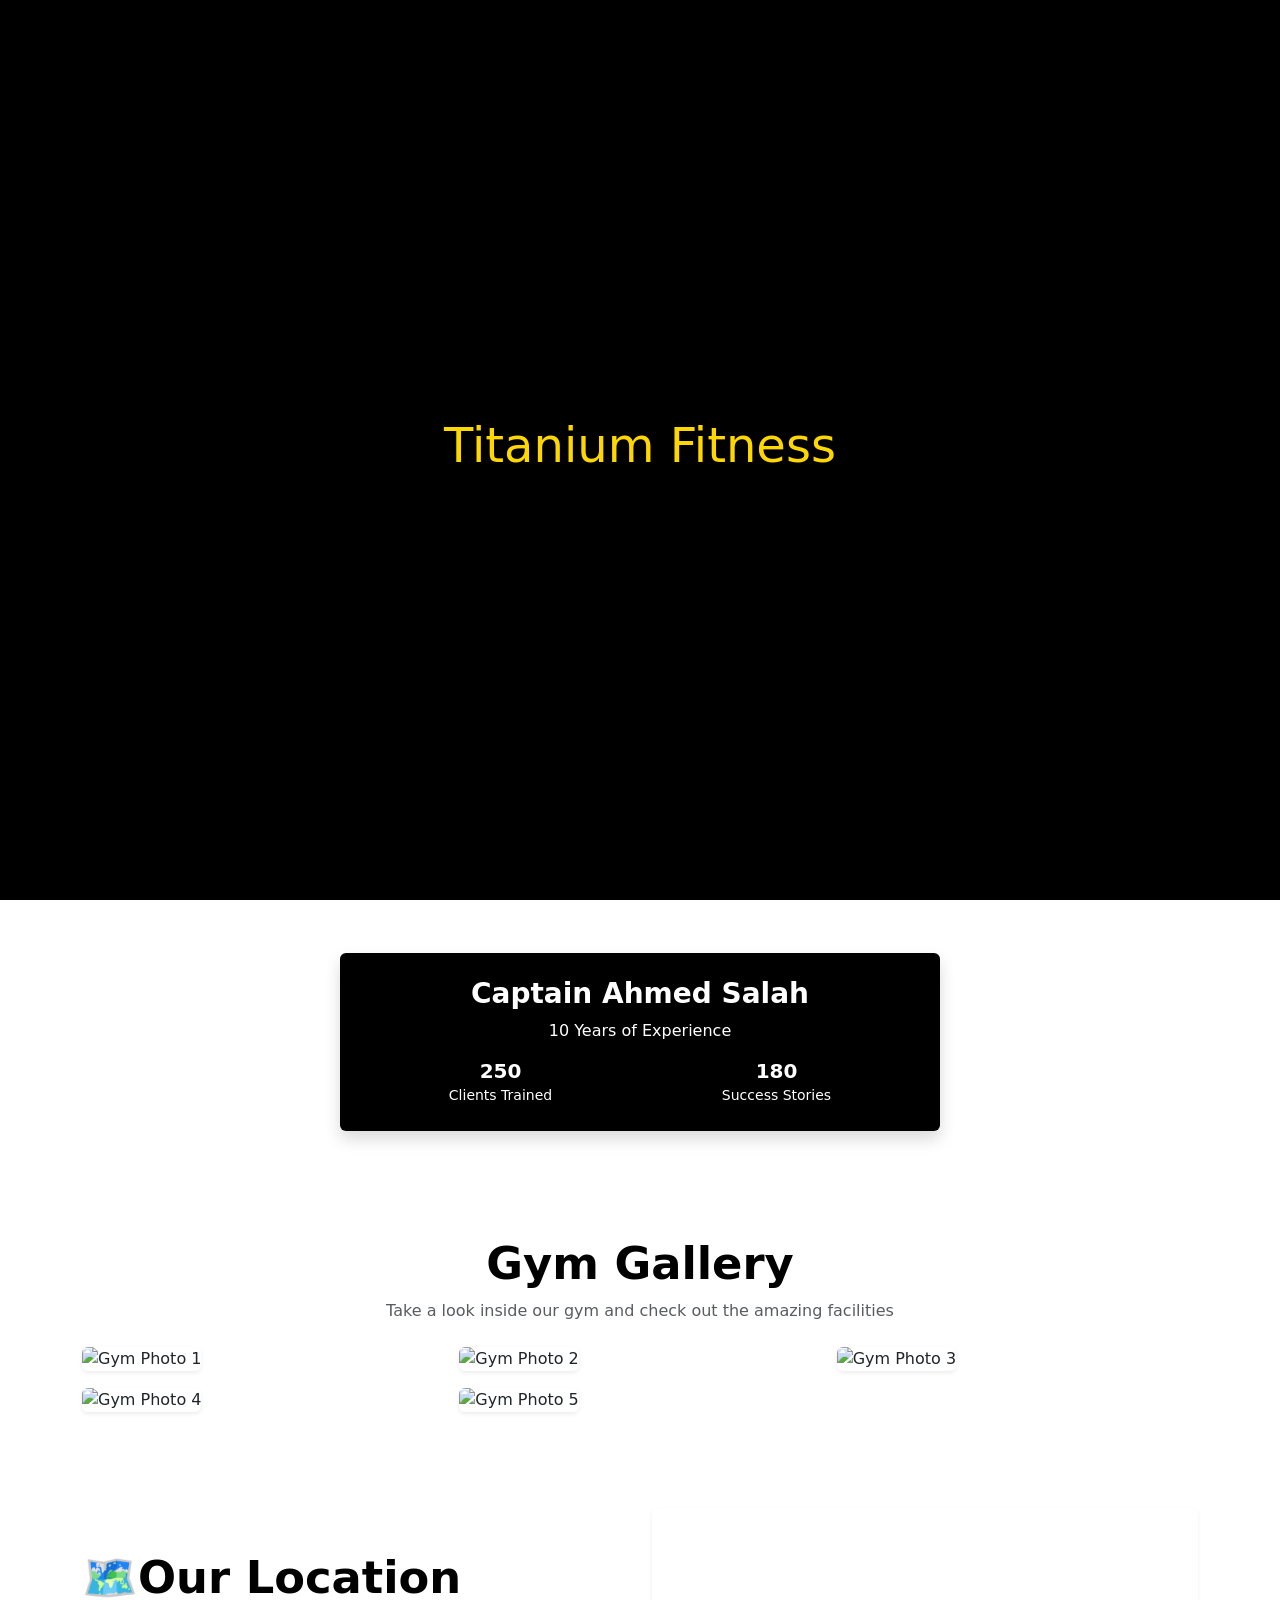
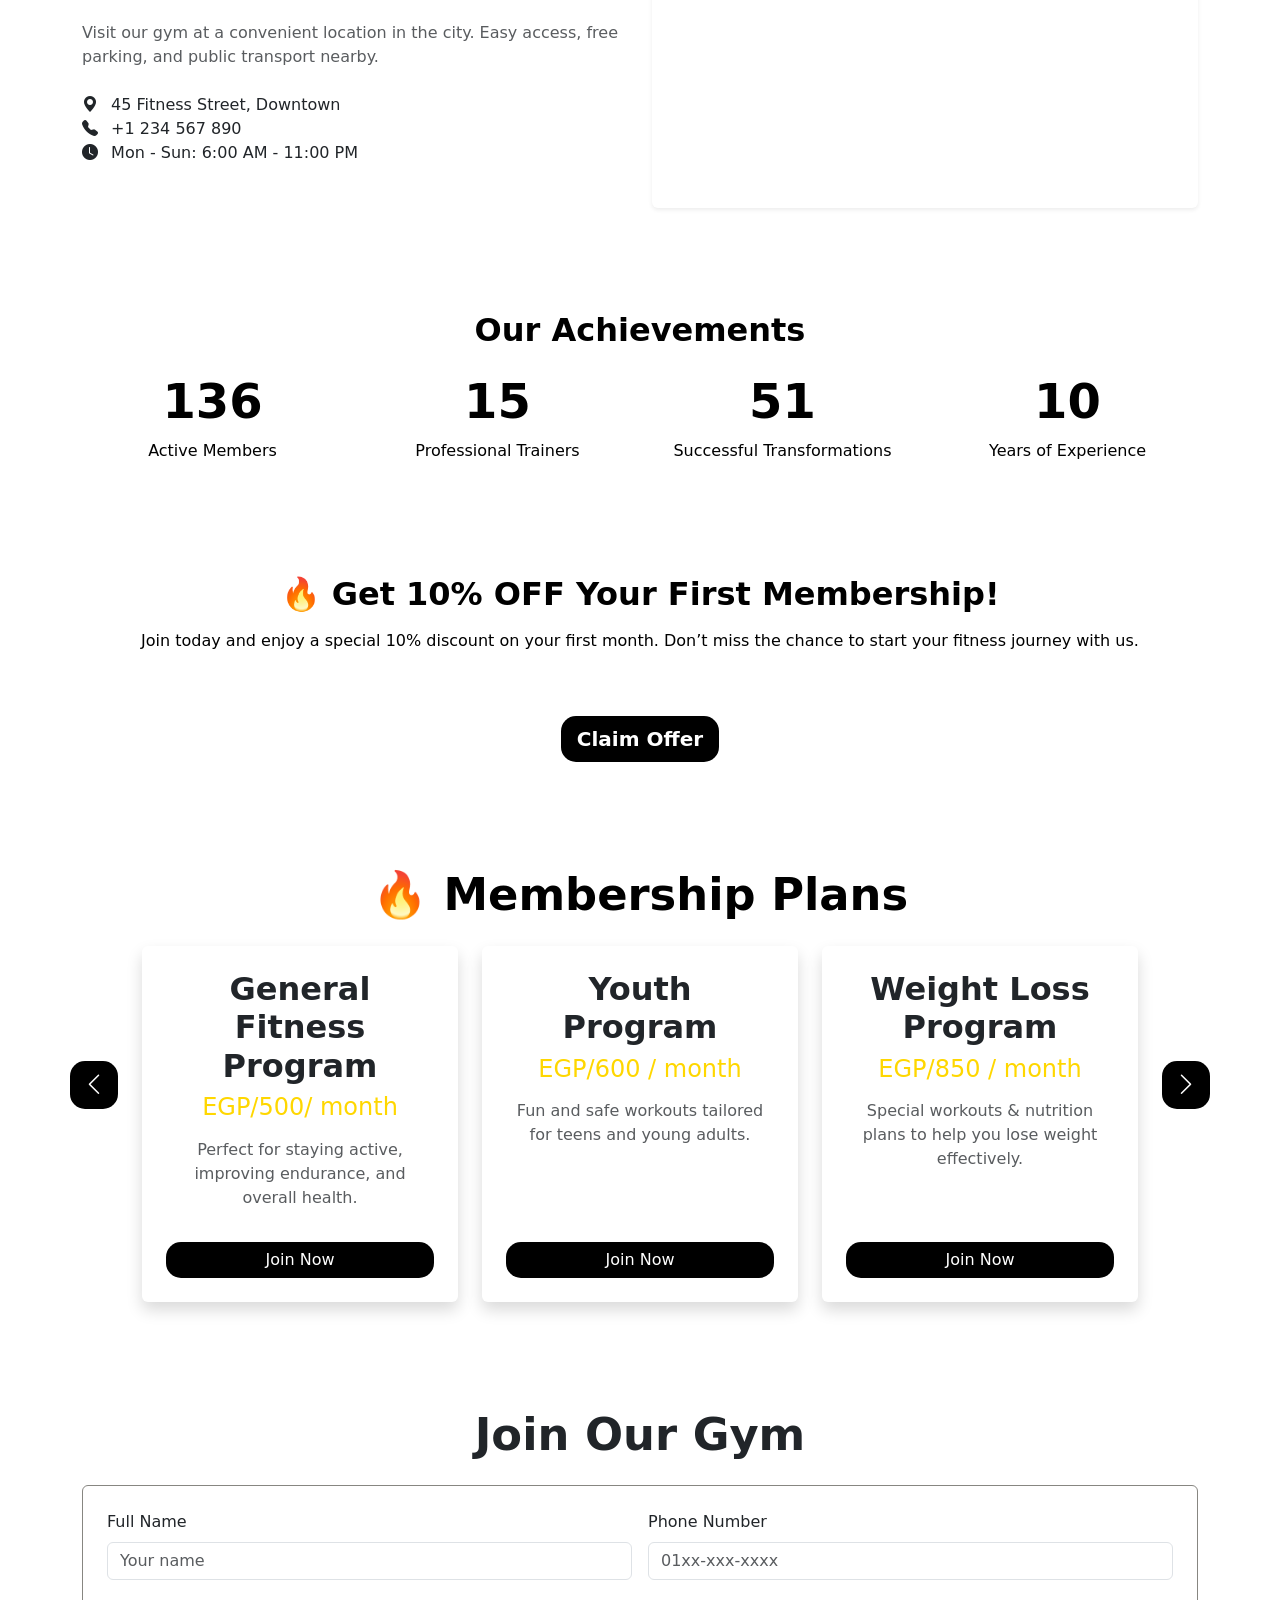
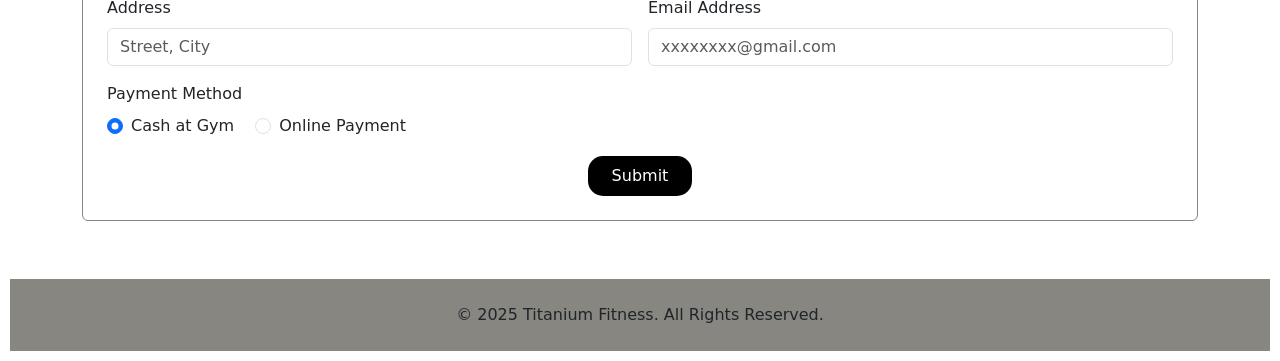
==== index.html @ 5787e99a "Last Verson Last Verson" ====
<!DOCTYPE html>
<html lang="en">
<head>
    <meta charset="UTF-8">
    <meta name="viewport" content="width=device-width, initial-scale=1.0">
    <title>Titanium Fitness</title>
  <link href="https://cdn.jsdelivr.net/npm/bootstrap@5.3.2/dist/css/bootstrap.min.css" rel="stylesheet">
  <link href="https://cdn.jsdelivr.net/npm/bootstrap-icons@1.11.3/font/bootstrap-icons.css" rel="stylesheet">
  <link rel="stylesheet" href="style.css">
</head>
<body>

  <!-- Load -->
  <div id="loadingScreen">
  <h1 class="loading-logo loadTextColor textSize">Titanium Fitness</h1>
  </div>
</div>

<!-- Header -->
  <nav class="navbar navbar-expand-lg shadow-sm sticky-top shadow">
  <div class="container">
    <a class="navbar-brand navName" href="#">Titanium Fitness</a>
    <button class="navbar-toggler" type="button" data-bs-toggle="collapse" data-bs-target="#navMenu">
      <span class="navbar-toggler-icon"></span>
    </button>
    <div class="collapse navbar-collapse" id="navMenu">
      <ul class="navbar-nav ms-auto">
        <li class="nav-item navName"><a class="nav-link navName" href="#features">Features</a></li>
        <li class="nav-item navName"><a class="nav-link navName" href="#trainers">Trainers</a></li>
        <li class="nav-item navName"><a class="nav-link navName" href="#gallery">Gallery</a></li>
        <li class="nav-item navName"><a class="nav-link navName" href="#location">Location</a></li>
        <li class="nav-item navName"><a class="nav-link navName" href="#achievements">Achievements</a><li>
        <li class="nav-item navName"><a class="nav-link navName" href="#plans">Plans</a></li>
        <li class="nav-item "><a class="nav-link navName" href="#checkout">Join Now</a></li>
      </ul>
    </div>
  </div>
</nav>
<!-- HERO -->
<section class="hero">
  <h1>Train Hard. Stay Strong.</h1>
  <p class="lead">Join our gym and achieve your fitness goals with professional trainers</p>
  <a href="#plans" class="btn btn-accent btn-lg mt-3 buutonHero">View Plans</a>
</section>
<!-- FEATURES -->
<section id="features" class="py-5">
  <div class="container">
    <h2 class="text-center mb-5 featuresText" style="color:var(--accent);">Why Us</h2>
    <div class="row g-4 text-center">
      <div class="col-md-4 feature">
        <i class="bi bi-people"></i>
        <h5 class="mt-3">Expert Trainers</h5>
        <p>Our professional trainers & Professional physical therapists will guide you at every step.</p>
      </div>
      <div class="col-md-4 feature">
        <i class="bi bi-heart-pulse"></i>
        <h5 class="mt-3">Modern Equipment</h5>
        <p>Train with top-quality equipment in a clean environment.</p>
      </div>
      <div class="col-md-4 feature">
        <i class="bi bi-clock"></i>
        <h5 class="mt-3">Open 24/7</h5>
        <p>Workout anytime — we're open all day, every day.</p>
      </div>
    </div>
  </div>
</section>
 <!-- Trainers Section -->
<section id="trainers" class="py-5 text-white">
  <div class="container text-center">
    <h2 class="mb-5 fw-bold featuresText">Meet Our Trainers</h2>
    <div id="trainerContainer" class="p-4 rounded shadow mx-auto" style="max-width: 600px;">
      <h3 id="trainerName" class="fw-bold"></h3>
      <p id="trainerExperience" class="mb-2"></p>
      <div class="d-flex justify-content-around mt-3">
        <div>
          <h5 class="fw-bold mb-0" id="trainerClients"></h5>
          <small>Clients Trained</small>
        </div>
        <div>
          <h5 class="fw-bold mb-0" id="trainerSuccess"></h5>
          <small>Success Stories</small>
        </div>
      </div>
    </div>
  </div>
</section>

<!-- GALLERY SECTION -->
<section id="gallery" class="py-5">
  <div class="container">
    <div class="text-center mb-4">
      <h2 class="h3 fw-bold featuresText">Gym Gallery</h2>
      <p class="text-muted">Take a look inside our gym and check out the amazing facilities</p>
    </div>
    <div class="row g-3">
      <div id="transition" class="col-md-4 col-sm-6">
        <img src="https://images.unsplash.com/photo-1558611848-73f7eb4001a1?auto=format&fit=crop&w=800&q=60" class="img-fluid rounded shadow-sm" alt="Gym Photo 1">
      </div>
      <div id="transition" class="col-md-4 col-sm-6">
        <img src="https://images.unsplash.com/photo-1517836357463-d25dfeac3438?auto=format&fit=crop&w=800&q=60" class="img-fluid rounded shadow-sm" alt="Gym Photo 2">
      </div>
      <div id="transition" class="col-md-4 col-sm-6">
        <img src="https://images.unsplash.com/photo-1593079831268-3381b0db4a77?auto=format&fit=crop&w=800&q=60" class="img-fluid rounded shadow-sm" alt="Gym Photo 3">
      </div>
      <div id="transition" class="col-md-4 col-sm-6">
        <img src="https://images.unsplash.com/photo-1579758629938-03607ccdbaba?auto=format&fit=crop&w=800&q=60" class="img-fluid rounded shadow-sm" alt="Gym Photo 4">
      </div>
      <div id="transition" class="col-md-4 col-sm-6">
        <img src="https://images.unsplash.com/photo-1605296867304-46d5465a13f1?auto=format&fit=crop&w=800&q=60" class="img-fluid rounded shadow-sm" alt="Gym Photo 5">
    </div>
  </div>
</section>

<!-- LOCATION SECTION -->
<section id="location" class="py-5 bg-white">
  <div class="container">
    <div class="row align-items-center g-4">
      <div class="col-lg-6">
        <h2 class="h3 featuresText fw-bold mb-3">🗺️Our Location</h2>
        <p class="text-muted mb-4">
          Visit our gym at a convenient location in the city. Easy access, free parking, and public transport nearby.
        </p>
        <ul class="list-unstyled">
          <li><i class="bi bi-geo-alt-fill me-2"></i> 45 Fitness Street, Downtown</li>
          <li><i class="bi bi-telephone-fill me-2"></i> +1 234 567 890</li>
          <li><i class="bi bi-clock-fill me-2"></i> Mon - Sun: 6:00 AM - 11:00 PM</li>
        </ul>
      </div>
      <div class="col-lg-6">
        <iframe
          class="w-100 rounded shadow-sm"
          style="min-height: 300px; border: 0; border: 1xp solid #000;"
          src="https://www.google.com/maps/embed?pb=!1m18!1m12!1m3!1d3454.2692242577745!2d31.23571101511418!3d30.044419881881564!2m3!1f0!2f0!3f0!3m2!1i1024!2i768!4f13.1!3m3!1m2!1s0x145840c1f0df9e0b%3A0xfdf8e4e7f7c8336b!2z2KfZhNiq2KfZgNmK2YYg2KzYp9ix2YrZhg!5e0!3m2!1sen!2seg!4v1696430000000!5m2!1sen!2seg"
          allowfullscreen=""
          loading="lazy">
        </iframe>
      </div>
    </div>
  </div>
</section>

<!-- ACHIEVEMENTS SECTION -->

 <section id="achievements" class="py-5 text-black">
  <div class="container text-center">
    <h2 class="fw-bold mb-4">Our Achievements</h2>
    <div class="row g-4">
      <div class="col-md-3 col-6">
        <div>
          <h3 class="fw-bold display-5 counter" data-target="400">0</h3>
          <p>Active Members</p>
        </div>
      </div>
      <div class="col-md-3 col-6">
        <div>
          <h3 class="fw-bold display-5 counter" data-target="15">0</h3>
          <p>Professional Trainers</p>
        </div>
      </div>
      <div class="col-md-3 col-6">
        <div>
          <h3 class="fw-bold display-5 counter" data-target="120">0</h3>
          <p>Successful Transformations</p>
        </div>
      </div>
      <div class="col-md-3 col-6">
        <div>
          <h3 class="fw-bold display-5 counter" data-target="10">0</h3>
          <p>Years of Experience</p>
        </div>
      </div>
    </div>
  </div>
</section>

<!-- DISCOUNT SECTION -->
<section id="discount" class="py-5 text-black text-center">
  <div class="container">
    <h2 class="fw-bold mb-3">🔥 Get 10% OFF Your First Membership!</h2>
    <p class="mb-4">
      Join today and enjoy a special 10% discount on your first month. Don’t miss the chance to start your fitness journey with us.
    </p>
    <div>
      <a href="#plans"><img id="transition" class="imgOfferSize" src="https://a.lovart.ai/artifacts/agent/nIvYfGJY7ig7OQSz.jpg" alt=""></a>
    </div>
    <a href="#plans" class="btn btn-light btn-lg fw-bold buutonHero buttonMargin ">
      Claim Offer
    </a>
  </div>
</section>


<!-- PLANS SECTION -->
<section id="plans" class="py-5">
  <div class="container text-center position-relative">
    <h2 class="h3 fw-bold mb-4 featuresText"> 🔥 Membership Plans</h2>

    <!-- Left Arrow -->
    <button id="prevPlan" class="btn btn-outline-primary position-absolute top-50 start-0 translate-middle-y me-3">
      <i class="bi bi-chevron-left fs-4"></i>
    </button>

    <!-- Plans Container -->
    <div id="planContainer" class="row g-4 justify-content-center mx-5">
      <!-- JS will inject the 3 plans here -->
    </div>

    <!-- Right Arrow -->
    <button id="nextPlan" class="btn btn-outline-primary position-absolute top-50 end-0 translate-middle-y ms-3">
      <i class="bi bi-chevron-right fs-4"></i>
    </button>
  </div>
</section>

<!-- CHECKOUT -->
<section id="checkout" class="py-5 ">
  <div class="container">
    <h2 class="text-center mb-4 featuresText" style="color:var(--accent);">Join Our Gym</h2>
    <form class="p-4 rounded border-form">
      <div class="row g-3">
        <div class="col-md-6">
          <label class="form-label">Full Name</label>
          <input type="text" class="form-control" placeholder="Your name" required>
        </div>
        <div class="col-md-6">
          <label class="form-label">Phone Number</label>
          <input type="tel" class="form-control" placeholder="01xx-xxx-xxxx" required>
        </div>
        <div class="col-md-6">
          <label class="form-label">Address</label>
          <input type="text" class="form-control" placeholder="Street, City" required>
        </div>
        <div class="col-md-6">
          <label class="form-label"> Email Address</label>
          <input type="email" class="form-control" placeholder="xxxxxxxx@gmail.com" required>
        </div>
        <div class="col-12">
          <label class="form-label d-block">Payment Method</label>
          <div class="form-check form-check-inline">
            <input class="form-check-input" type="radio" name="paymentMethod" id="cash" value="cash" checked>
            <label class="form-check-label" for="cash">Cash at Gym</label>
          </div>
          <div class="form-check form-check-inline">
            <input class="form-check-input" type="radio" name="paymentMethod" id="online" value="online">
            <label class="form-check-label" for="online">Online Payment</label>
          </div>
        </div>
        <div class="col-12 text-center">
          <button type="submit" class="btn btn-accent px-4 py-2 buutonHero">Submit</button>
        </div>
      </div>
    </form>
  </div>
</section>

<!-- Back To Top Button  -->

<button id="backToTopBtn" class="btn rounded-circle">
 <i class="bi bi-arrow-up"></i>
</button>

<!-- FOOTER -->
 
<footer class="py-4 text-center footer">
<div class="container">
<p class="mb-0">© 2025 Titanium Fitness. All Rights Reserved.</p>
</div>
</footer>
<script src="https://cdn.jsdelivr.net/npm/bootstrap@5.3.2/dist/js/bootstrap.bundle.min.js"></script>
<script src="script.js"></script>
<script src="plans.js"></script>
<script>
  document.addEventListener('DOMContentLoaded', () => {
    setTimeout(() => {
      const loadingScreen = document.getElementById('loadingScreen');
      loadingScreen.classList.add('hide');
      setTimeout(() => loadingScreen.remove(), 600);
    }, 3000);
  });
</script>
</body>
</html>
---- style.css ----
* {
  padding: 0;
  margin: 0;
  box-sizing: border-box;
}
  #loadingScreen {
    position: fixed;
    top: 0;
    left: 0;
    width: 100%;
    height: 100%;
    background: #000000;
    display: flex;
    justify-content: center;
    align-items: center;
    z-index: 999999;
    transition: opacity 0.5s ease;
  }
  #loadingScreen.hide {
    opacity: 0;
    pointer-events: none;
  }
  .loadTextColor {
    color: #FFD700;
  }
  .loading-logo {       
    height: auto;
    animation: pulse 1.5s infinite;
  }
  .textSize {
    font-size: 3rem;
  }
  @keyframes pulse {
    0% { transform: scale(1); opacity: 1; }
    50% { transform: scale(1.1); opacity: 0.8; }
    100% { transform: scale(1); opacity: 1; }
  }
nav {
    /* margin: 10px;
    margin-top: 0; */
    background-color: #878681;
    box-shadow: 2px 4px 20px 0.9 #000000;
    backdrop-filter:blur (80px);
}
.navName:hover {
    color: #ffffff;
}
.shadow {
    box-shadow: 0 2px 20px rgba(0, 0, 0, 0.9);
}
.hero {
 background: linear-gradient(90deg, #000000,#d4af37),
 url('https://images.unsplash.com/photo-1579758629938-03607ccdbaba?auto=format&fit=crop&w=1400&q=80') center/cover no-repeat;
 color: white;
 text-align: center;
 padding: 100px 20px;
}
.hero h1 {
font-size: 2.8rem;
font-weight: bold;
}
#trainerContainer {
  transition: opacity 0.5s ease;
  background-color: #000000; 
}
#trainerContainer.fade-out {
  opacity: 0;
}
#trainerContainer.fade-in {
  opacity: 1;
}
button,
.btn {
  background-color: #000000;
  border-radius: 15px;
  color: #ffffff;
  border: none;
  transition: all 0.3s ease;
}

button:hover,
.btn:hover {
  background-color: #FFD700;
  color: #000000;
  border-radius: 15px;
}
.imgOfferSize {
  width: 400px;
  height: auto;
}
.buttonMargin {
  margin-top: 15px;
}
div img {
  cursor: pointer;
}
:hover {
    transition: 0.5s;
}
#transition:hover {
    transform: translateY(-10px);
}
.pricePlan {
  color: #FFD700;
}
.plan-item {
  display: none;
  transition: all 0.4s ease;
}
.plan-item.active {
  display: block;
}

.featuresText {
color: #000000;
font-size: 2.8rem;
font-weight: bold; 
margin-top: 10px;
}
.border-form {
  border: 1px solid #878681;
}
 #backToTopBtn {
  position: fixed;
  bottom: 25px;
  right: 25px;
  width: 45px;
  height: 45px;
  display: none;
  align-items: center;
  justify-content: center;
  font-size: 20px;
  z-index: 999;
  box-shadow: 0 4px 8px rgba(0,0,0,0.2);
  transition: all 0.3s ease;
  }
.footer {
    background-color: #878681;
    margin: 10px;
}
/* plans */
 .highlight {
  background-color: #f8f9fa;
  padding: 20px;
  border-radius: 10px;
  }
#testimonialContainer {
  min-height: 200px;
  transition: opacity 0.5s ease;
}
#testimonialContainer.fade-out {
  opacity: 0;
}
#testimonialContainer.fade-in {
  opacity: 1;
}
#starRating span {
  cursor: pointer;
}
.borderGold {
  border: 1px solid #FFD700;
}
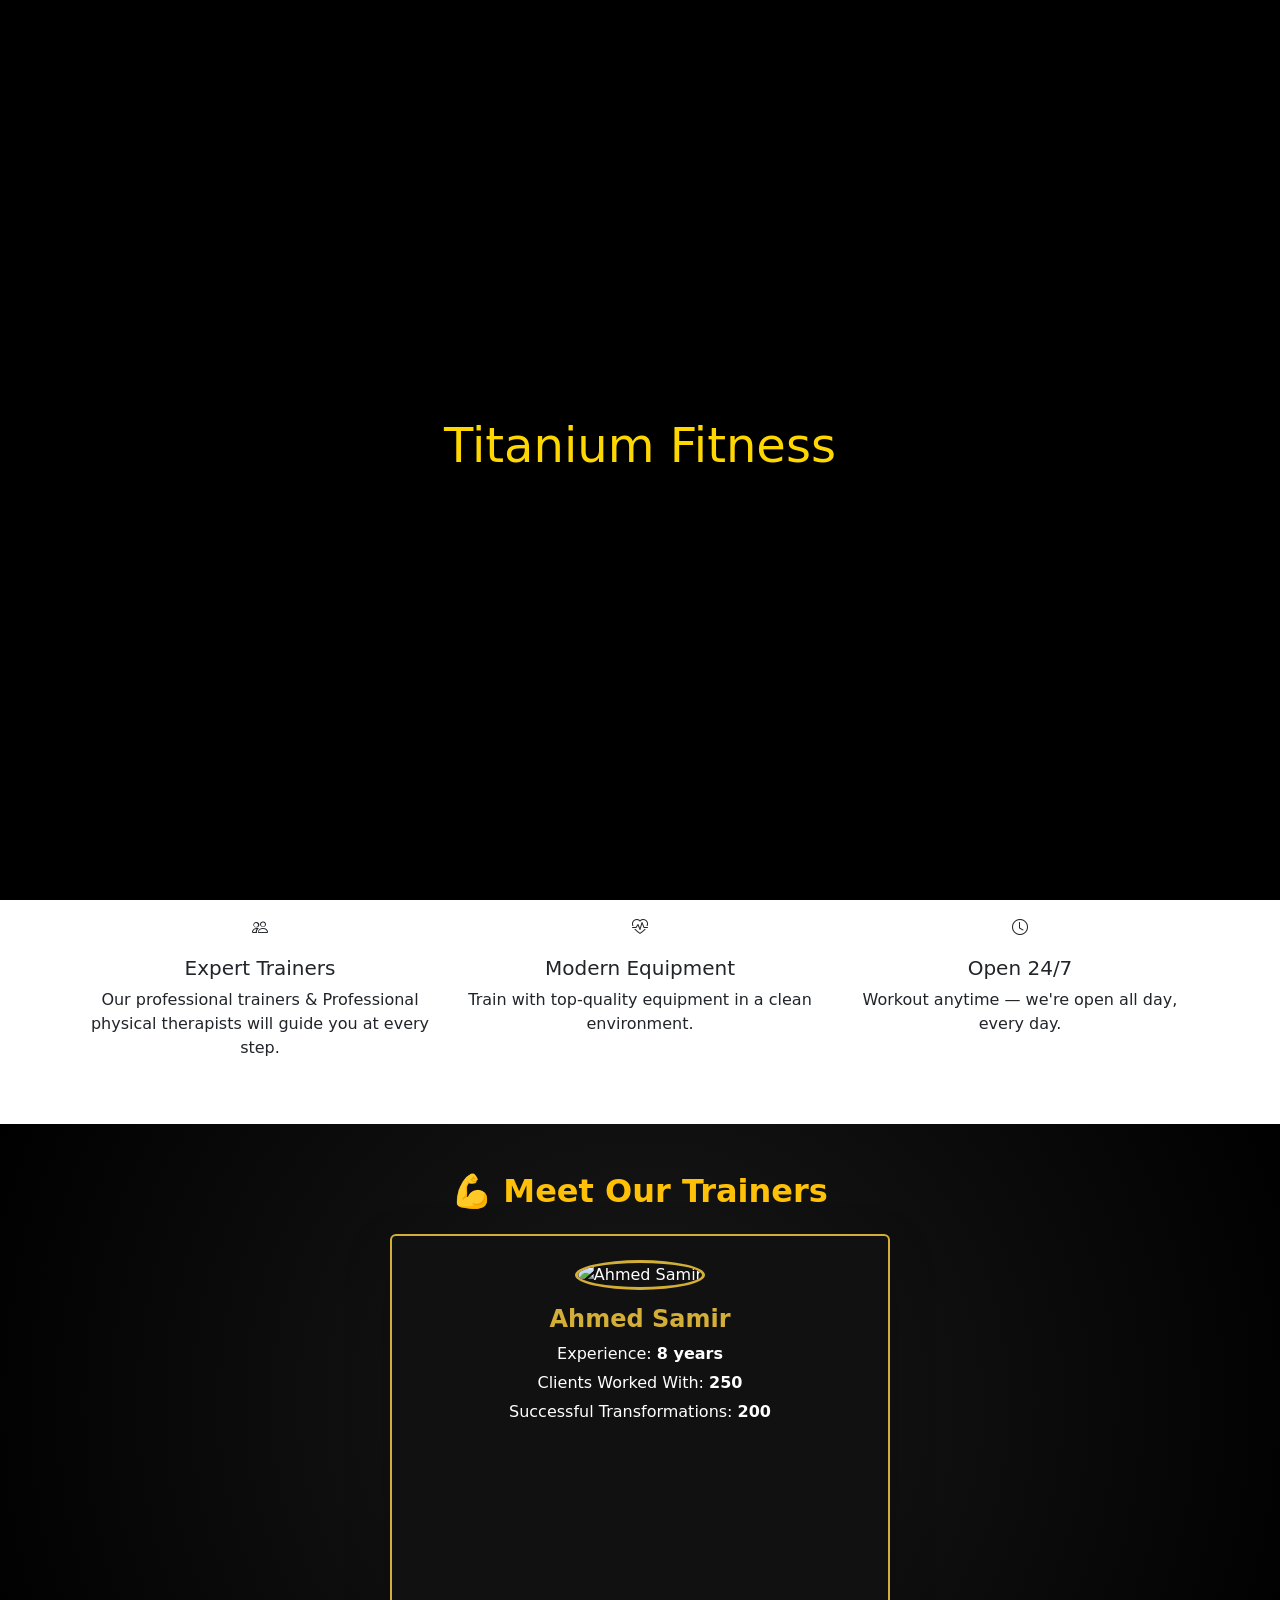
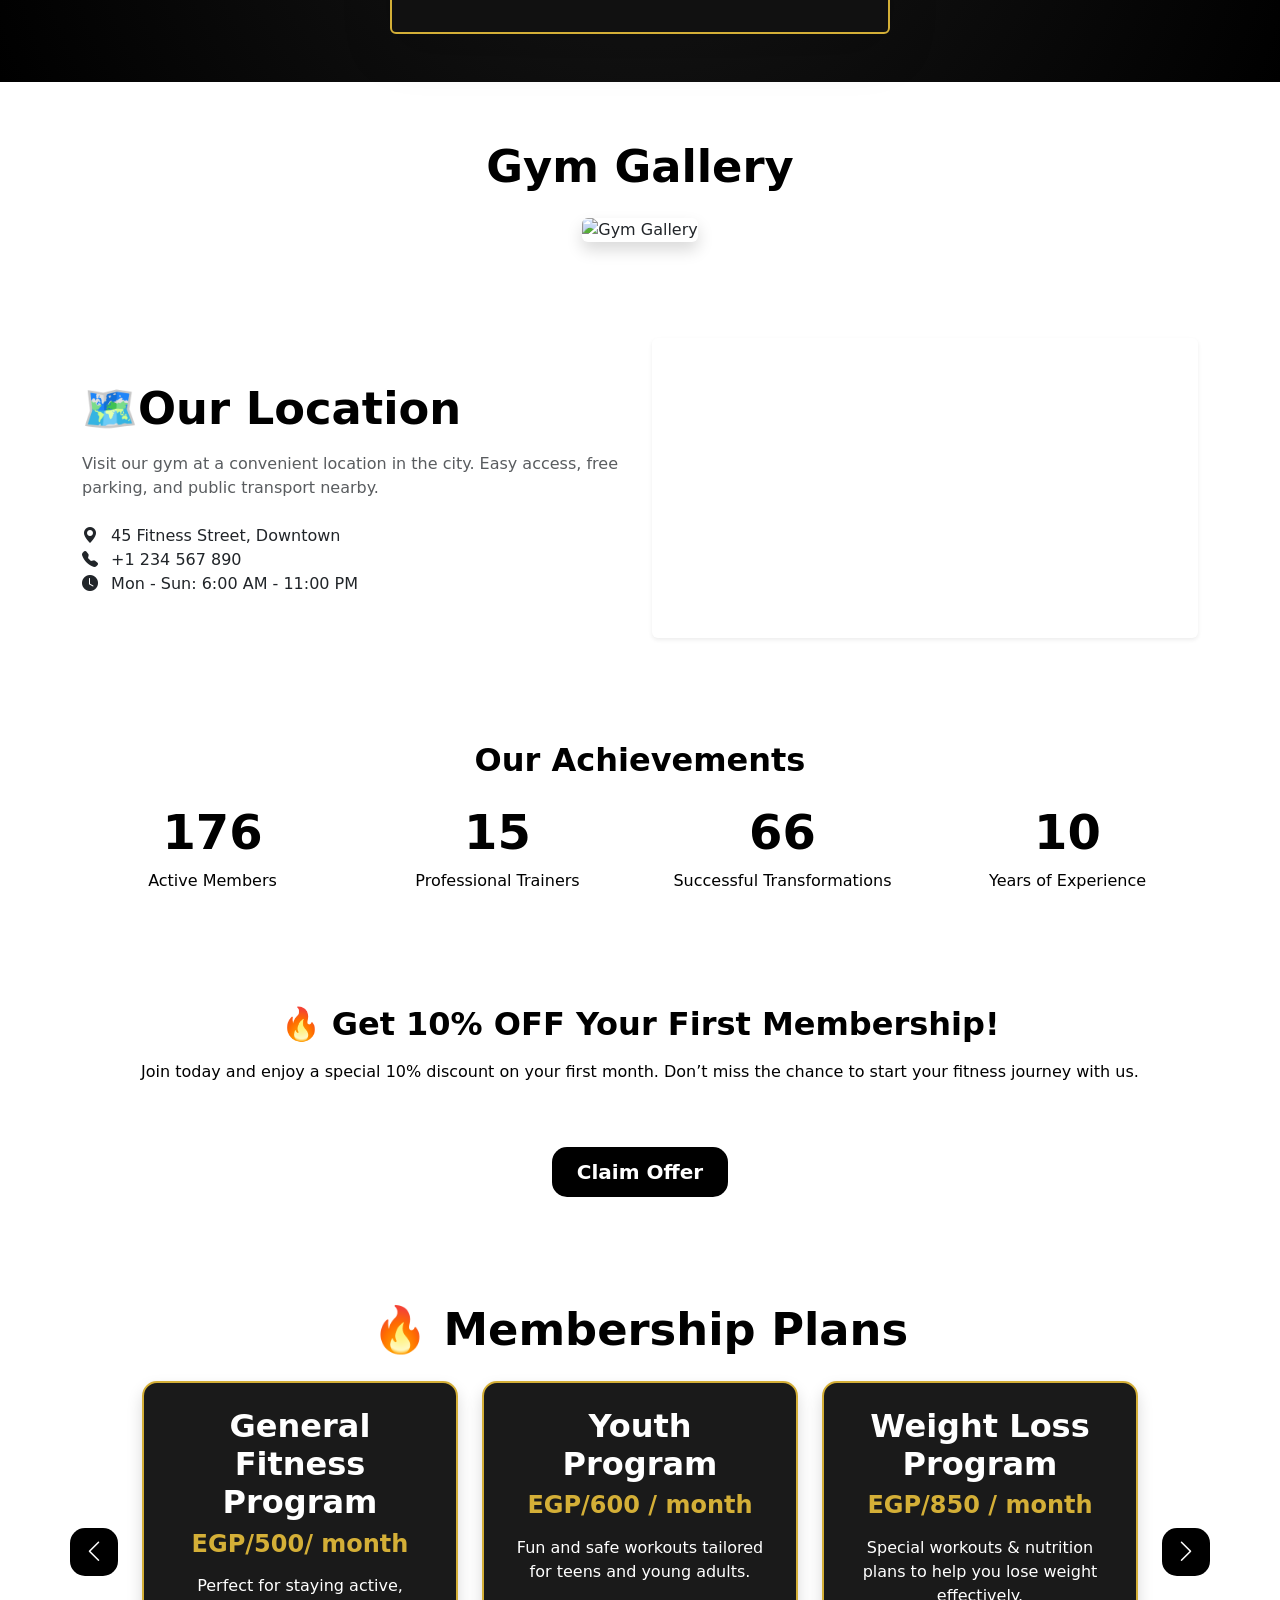
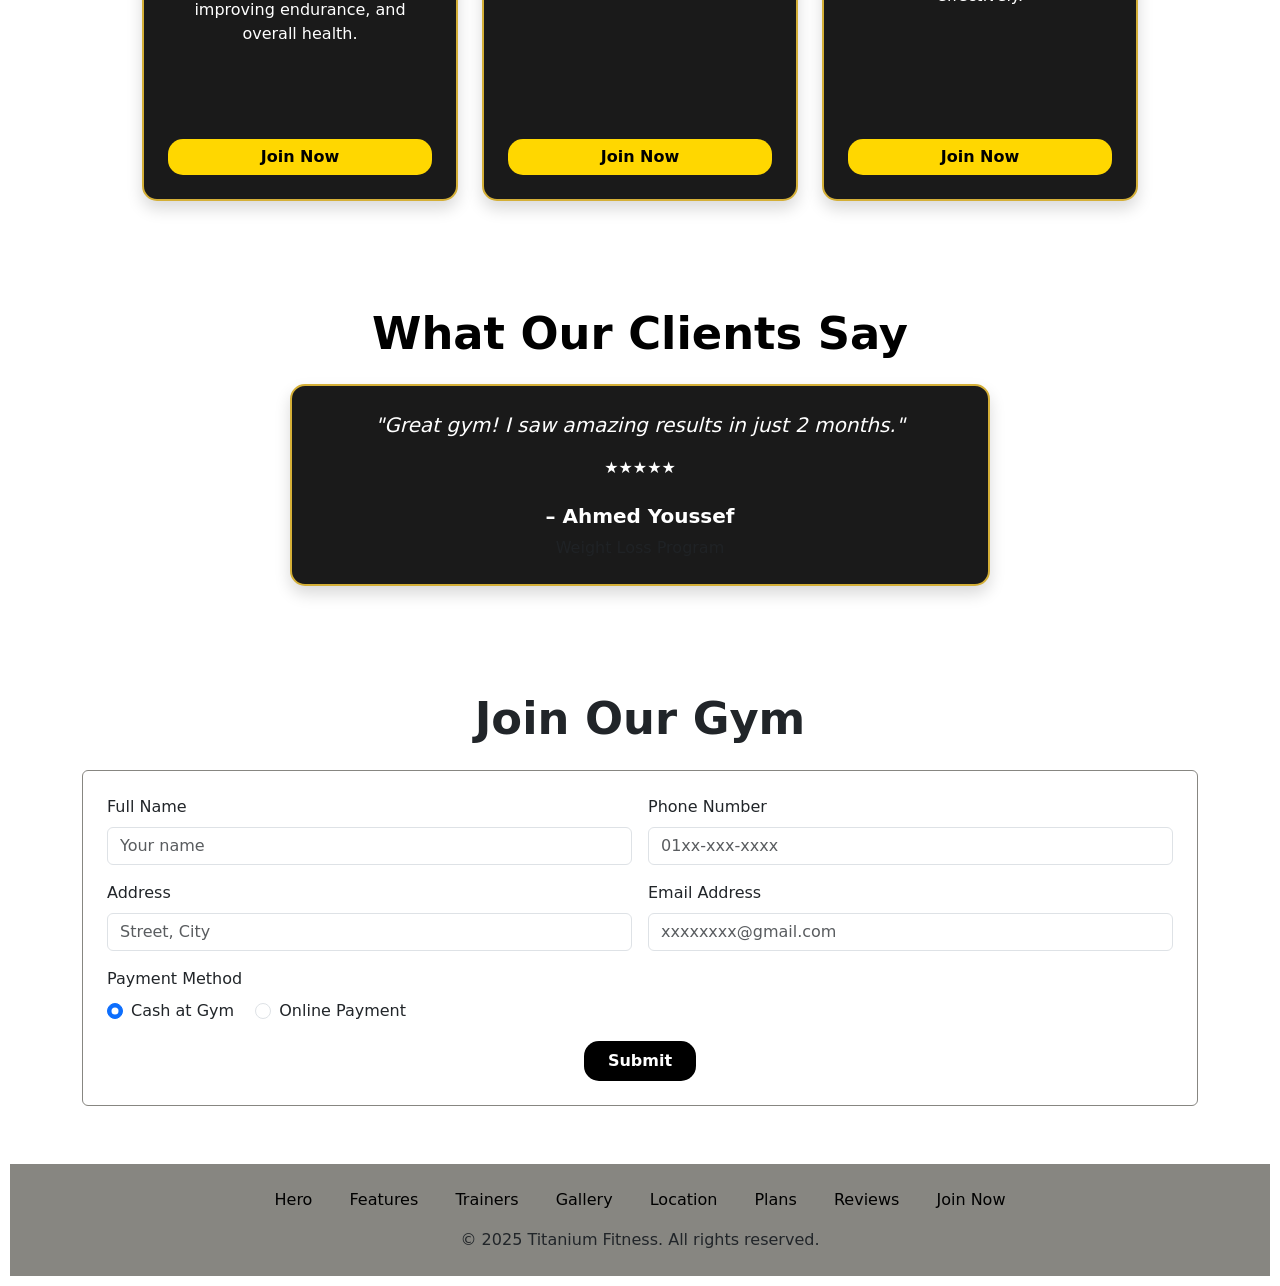
==== commit a2dd3107: "+ Video & Cards Update + Video & Cards Update" ====
--- a/index.html
+++ b/index.html
@@ -31,17 +31,31 @@
         <li class="nav-item navName"><a class="nav-link navName" href="#location">Location</a></li>
         <li class="nav-item navName"><a class="nav-link navName" href="#achievements">Achievements</a><li>
         <li class="nav-item navName"><a class="nav-link navName" href="#plans">Plans</a></li>
+        <li class="nav-item navName"><a class="nav-link navName" href="#reviews">Reviews</a></li>
         <li class="nav-item "><a class="nav-link navName" href="#checkout">Join Now</a></li>
       </ul>
     </div>
   </div>
 </nav>
-<!-- HERO -->
-<section class="hero">
-  <h1>Train Hard. Stay Strong.</h1>
-  <p class="lead">Join our gym and achieve your fitness goals with professional trainers</p>
-  <a href="#plans" class="btn btn-accent btn-lg mt-3 buutonHero">View Plans</a>
-</section>
+<!-- HERO SECTION WITH BACKGROUND VIDEO -->
+<section id="hero" class="hero position-relative text-center text-white d-flex flex-column justify-content-center align-items-center">
+  <!-- Background Video -->
+  <video class="hero-video" autoplay muted loop playsinline>
+    <source src="videoHeader.mp4" type="video/mp4">
+  </video>
+
+  <!-- Overlay -->
+  <div class="hero-overlay"></div>
+
+  <!-- Hero Text -->
+  <div class="hero-content position-relative z-2">
+    <h1 class="display-4 fw-bold mb-3">Train Hard. Stay Strong.</h1>
+    <p class="lead mb-4">Join our gym and achieve your fitness goals with professional trainers</p>
+    <a href="#plans" class="btn btn-accent btn-lg mt-3 btn-gold">View Plans</a>
+  </div>
+</section>
+
+
 <!-- FEATURES -->
 <section id="features" class="py-5">
   <div class="container">
@@ -65,52 +79,27 @@
     </div>
   </div>
 </section>
- <!-- Trainers Section -->
-<section id="trainers" class="py-5 text-white">
-  <div class="container text-center">
-    <h2 class="mb-5 fw-bold featuresText">Meet Our Trainers</h2>
-    <div id="trainerContainer" class="p-4 rounded shadow mx-auto" style="max-width: 600px;">
-      <h3 id="trainerName" class="fw-bold"></h3>
-      <p id="trainerExperience" class="mb-2"></p>
-      <div class="d-flex justify-content-around mt-3">
-        <div>
-          <h5 class="fw-bold mb-0" id="trainerClients"></h5>
-          <small>Clients Trained</small>
-        </div>
-        <div>
-          <h5 class="fw-bold mb-0" id="trainerSuccess"></h5>
-          <small>Success Stories</small>
-        </div>
-      </div>
+
+<!-- 🏋️ TRAINERS SECTION -->
+<section id="trainers" class="py-5 text-center text-white">
+  <div class="container">
+    <h2 class="fw-bold mb-4 text-warning">💪 Meet Our Trainers</h2>
+    <div id="trainerCard" class="trainer-card mx-auto p-4 rounded shadow-lg">
+    
+      <!-- JS will inject trainer info here -->
     </div>
   </div>
 </section>
 
 <!-- GALLERY SECTION -->
-<section id="gallery" class="py-5">
-  <div class="container">
-    <div class="text-center mb-4">
-      <h2 class="h3 fw-bold featuresText">Gym Gallery</h2>
-      <p class="text-muted">Take a look inside our gym and check out the amazing facilities</p>
-    </div>
-    <div class="row g-3">
-      <div id="transition" class="col-md-4 col-sm-6">
-        <img src="https://images.unsplash.com/photo-1558611848-73f7eb4001a1?auto=format&fit=crop&w=800&q=60" class="img-fluid rounded shadow-sm" alt="Gym Photo 1">
-      </div>
-      <div id="transition" class="col-md-4 col-sm-6">
-        <img src="https://images.unsplash.com/photo-1517836357463-d25dfeac3438?auto=format&fit=crop&w=800&q=60" class="img-fluid rounded shadow-sm" alt="Gym Photo 2">
-      </div>
-      <div id="transition" class="col-md-4 col-sm-6">
-        <img src="https://images.unsplash.com/photo-1593079831268-3381b0db4a77?auto=format&fit=crop&w=800&q=60" class="img-fluid rounded shadow-sm" alt="Gym Photo 3">
-      </div>
-      <div id="transition" class="col-md-4 col-sm-6">
-        <img src="https://images.unsplash.com/photo-1579758629938-03607ccdbaba?auto=format&fit=crop&w=800&q=60" class="img-fluid rounded shadow-sm" alt="Gym Photo 4">
-      </div>
-      <div id="transition" class="col-md-4 col-sm-6">
-        <img src="https://images.unsplash.com/photo-1605296867304-46d5465a13f1?auto=format&fit=crop&w=800&q=60" class="img-fluid rounded shadow-sm" alt="Gym Photo 5">
-    </div>
-  </div>
-</section>
+  <section id="gallery" class="py-5 text-center">
+    <div class="container">
+      <h2 class="featuresText mb-4 fw-bold">Gym Gallery</h2>
+      <div id="galleryImageContainer" class="mx-auto" style="max-width: 800px;">
+        <img id="galleryImage" src="" alt="Gym Gallery" class="img-fluid rounded shadow">
+      </div>
+    </div>
+  </section>
 
 <!-- LOCATION SECTION -->
 <section id="location" class="py-5 bg-white">
@@ -213,8 +202,23 @@
   </div>
 </section>
 
+ <!-- Reviews section -->
+  <section id="reviews" class="py-5">
+  <div class="container text-center">
+    <h2 class="mb-4 fw-bold featuresText">What Our Clients Say</h2>
+    <center> 
+    <div id="testimonialContainer" class="p-4 plan-item shadow center hover text-white" style="max-width: 700px; margin-top: 5px;">
+      <p id="testimonialMessage" class="fs-5 fst-italic">"Great gym! I saw amazing results in just 2 months."</p>
+      <div id="testimonialStars" class="mb-2"></div>
+      <h5 id="testimonialName" class="mt-3 fw-bold">– Ahmed Youssef</h5>
+      <p id="testimonialProgram" class="text-muted mb-0">Weight Loss Program</p>
+    </div>
+  </center>
+  </div>
+</section>
+
 <!-- CHECKOUT -->
-<section id="checkout" class="py-5 ">
+<section id="checkout" class="py-5">
   <div class="container">
     <h2 class="text-center mb-4 featuresText" style="color:var(--accent);">Join Our Gym</h2>
     <form class="p-4 rounded border-form">
@@ -262,11 +266,23 @@
 
 <!-- FOOTER -->
  
-<footer class="py-4 text-center footer">
-<div class="container">
-<p class="mb-0">© 2025 Titanium Fitness. All Rights Reserved.</p>
-</div>
+<footer class="footer py-4">
+  <div class="container text-center">
+    <nav class="footer-nav mb-3">
+      <a href="#hero" class=" mx-3 nav-item navName text-black">Hero</a>
+      <a href="#features" class=" mx-3 nav-item navName text-black">Features</a>
+      <a href="#trainers" class=" mx-3 nav-item navName text-black">Trainers</a>
+      <a href="#gallery" class=" mx-3 nav-item navName text-black">Gallery</a>
+      <a href="#location" class=" mx-3 nav-item navName text-black">Location</a>
+      <a href="#plans" class=" mx-3 nav-item navName text-black">Plans</a>
+      <a href="#reviews" class=" mx-3 nav-item navName text-black">Reviews</a>
+      <a href="#join" class=" mx-3 nav-item navName text-black">Join Now</a>
+    </nav>
+
+    <p class="mb-0 text-gold">&copy; 2025 Titanium Fitness. All rights reserved.</p>
+  </div>
 </footer>
+
 <script src="https://cdn.jsdelivr.net/npm/bootstrap@5.3.2/dist/js/bootstrap.bundle.min.js"></script>
 <script src="script.js"></script>
 <script src="plans.js"></script>
@@ -279,5 +295,89 @@
     }, 3000);
   });
 </script>
+<script>
+  const testimonials = [
+    {
+      message: "Great gym! I saw amazing results in just 2 months.",
+      name: "Ahmed Youssef",
+      program: "Weight Loss Program",
+      rating: 5
+    },
+    {
+      message: "The trainers are super supportive and motivating. I love it here!",
+      name: "Sarah Ali",
+      program: "Ladies Program",
+      rating: 5
+    },
+    {
+      message: "Best physiotherapy service I've tried. My recovery was fast and smooth.",
+      name: "Mohamed Hassan",
+      program: "Advanced Physiotherapy Plan",
+      rating: 5
+    },
+    {
+      message: "The environment is clean and the equipment is top-notch!",
+      name: "Omar Ibrahim",
+      program: "Muscle Building Program",
+      rating: 5
+    },
+    {
+      message: "Amazing experience! The annual plan saved me a lot of money.",
+      name: "Mona Adel",
+      program: "Annual All-Inclusive",
+      rating: 5
+    }
+  ];
+
+  let currentTestimonial = 0;
+  const container = document.getElementById("testimonialContainer");
+  const messageEl = document.getElementById("testimonialMessage");
+  const nameEl = document.getElementById("testimonialName");
+  const programEl = document.getElementById("testimonialProgram");
+  const starsEl = document.getElementById("testimonialStars");
+
+  function generateStars(rating) {
+    let starsHTML = "";
+    for (let i = 1; i <= 5; i++) {
+      starsHTML += i <= rating ? "★" : "☆";
+    }
+    return starsHTML;
+  }
+
+  function showTestimonial(index) {
+    const t = testimonials[index];
+    messageEl.textContent = `"${t.message}"`;
+    nameEl.textContent = `– ${t.name}`;
+    programEl.textContent = t.program;
+    starsEl.innerHTML = generateStars(t.rating);
+  }
+
+  function cycleTestimonials() {
+    container.classList.remove("fade-in");
+    container.classList.add("fade-out");
+
+    setTimeout(() => {
+      currentTestimonial = (currentTestimonial + 1) % testimonials.length;
+      showTestimonial(currentTestimonial);
+      container.classList.remove("fade-out");
+      container.classList.add("fade-in");
+    }, 500);
+  }
+
+  // أول رأي
+  showTestimonial(currentTestimonial);
+
+  // تغيير تلقائي كل 15 ثانية
+  setInterval(cycleTestimonials, 7000);
+</script>
+<script>
+  document.addEventListener('DOMContentLoaded', () => {
+    setTimeout(() => {
+      const loadingScreen = document.getElementById('loadingScreen');
+      loadingScreen.classList.add('hide');
+      setTimeout(() => loadingScreen.remove(), 600);
+    }, 3000);
+  });
+</script>
 </body>
 </html>
--- a/style.css
+++ b/style.css
@@ -2,6 +2,9 @@
   padding: 0;
   margin: 0;
   box-sizing: border-box;
+}
+a {
+  text-decoration: none;
 }
   #loadingScreen {
     position: fixed;
@@ -59,6 +62,51 @@
 font-size: 2.8rem;
 font-weight: bold;
 }
+
+.hero {
+  height: 700px;
+  position: relative;
+  overflow: hidden;
+}
+
+.hero-video {
+  position: absolute;
+  top: 0;
+  left: 0;
+  width: 100%;
+  height: 100%;
+  object-fit: cover; /* يخلي الفيديو يغطي الخلفية بالكامل */
+  z-index: 0;
+}
+
+.hero-overlay {
+  position: absolute;
+  top: 0;
+  left: 0;
+  width: 100%;
+  height: 100%;
+  background: rgba(0, 0, 0, 0.55); /* تغميق بسيط عشان النص يظهر بوضوح */
+  z-index: 1;
+}
+
+.hero-content {
+  z-index: 2;
+  position: relative;
+}
+
+.buutonHero {
+  background-color: #FFD700; /* الذهبي */
+  border-radius: 15px;
+  color: black;
+  font-weight: bold;
+  padding: 10px 25px;
+  transition: 0.3s ease;
+}
+.buutonHero:hover {
+  background-color: #b89600;
+  color: white;
+  transform: scale(1.05);
+}
 #trainerContainer {
   transition: opacity 0.5s ease;
   background-color: #000000; 
@@ -77,6 +125,23 @@
   border: none;
   transition: all 0.3s ease;
 }
+  .fade-in {
+    animation: fadeIn 0.5s ease-in-out forwards;
+  }
+
+  .fade-out {
+    animation: fadeOut 0.5s ease-in-out forwards;
+  }
+
+  @keyframes fadeIn {
+    from { opacity: 0; transform: scale(0.95); }
+    to { opacity: 1; transform: scale(1); }
+  }
+
+  @keyframes fadeOut {
+    from { opacity: 1; transform: scale(1); }
+    to { opacity: 0; transform: scale(0.95); }
+  }
 
 button:hover,
 .btn:hover {
@@ -100,17 +165,76 @@
 #transition:hover {
     transform: translateY(-10px);
 }
+.plan-item {
+  min-height: 420px; /* الطول الأدنى */
+  max-height: 420px; /* الطول الأقصى لتثبيت الشكل */
+  display: flex;
+  flex-direction: column;
+  justify-content: space-between;
+  background-color: #1a1a1a; /* لون Titanium أسود معدني */
+  color: #fff;
+  border: 2px solid #d4af37; /* ذهبي أنيق */
+  border-radius: 15px;
+  transition: transform 0.3s ease, box-shadow 0.3s ease;
+}
+.btn-gold {
+  background-color: #FFD700;
+  color: #000;
+  border: none;
+  font-weight: 600;
+  transition: all 0.3s ease;
+}
+
+.btn-gold:hover {
+  transform: scale(1.05);
+}
+
+.plan-item:hover {
+  transform: translateY(-10px);
+  box-shadow: 0 0 20px rgba(212, 175, 55, 0.5);
+}
+
 .pricePlan {
-  color: #FFD700;
-}
-.plan-item {
-  display: none;
-  transition: all 0.4s ease;
-}
-.plan-item.active {
-  display: block;
-}
-
+  color: #d4af37; /* اللون الذهبي */
+  font-weight: bold;
+}
+#trainers {
+  background: radial-gradient(circle at center, #1a1a1a 0%, #000 100%);
+}
+
+.trainer-card {
+  max-width: 500px;
+  background-color: #111;
+  border: 2px solid #d4af37; /* Titanium gold border */
+  color: white;
+  transition: all 0.6s ease;
+  min-height: 400px;
+}
+
+.trainer-card img {
+  width: 150px;
+  height: 150px;
+  object-fit: cover;
+  border-radius: 50%;
+  border: 3px solid #d4af37;
+  margin-bottom: 15px;
+}
+.trainer-card h4 {
+  color: #d4af37;
+}
+
+.trainer-card p {
+  margin: 5px 0;
+}
+.trainer-card.fade {
+  opacity: 0;
+  transform: scale(0.9);
+  transition: opacity 0.5s ease, transform 0.5s ease;
+}
+.center {
+  align-items: center;
+  justify-content: center;
+}
 .featuresText {
 color: #000000;
 font-size: 2.8rem;
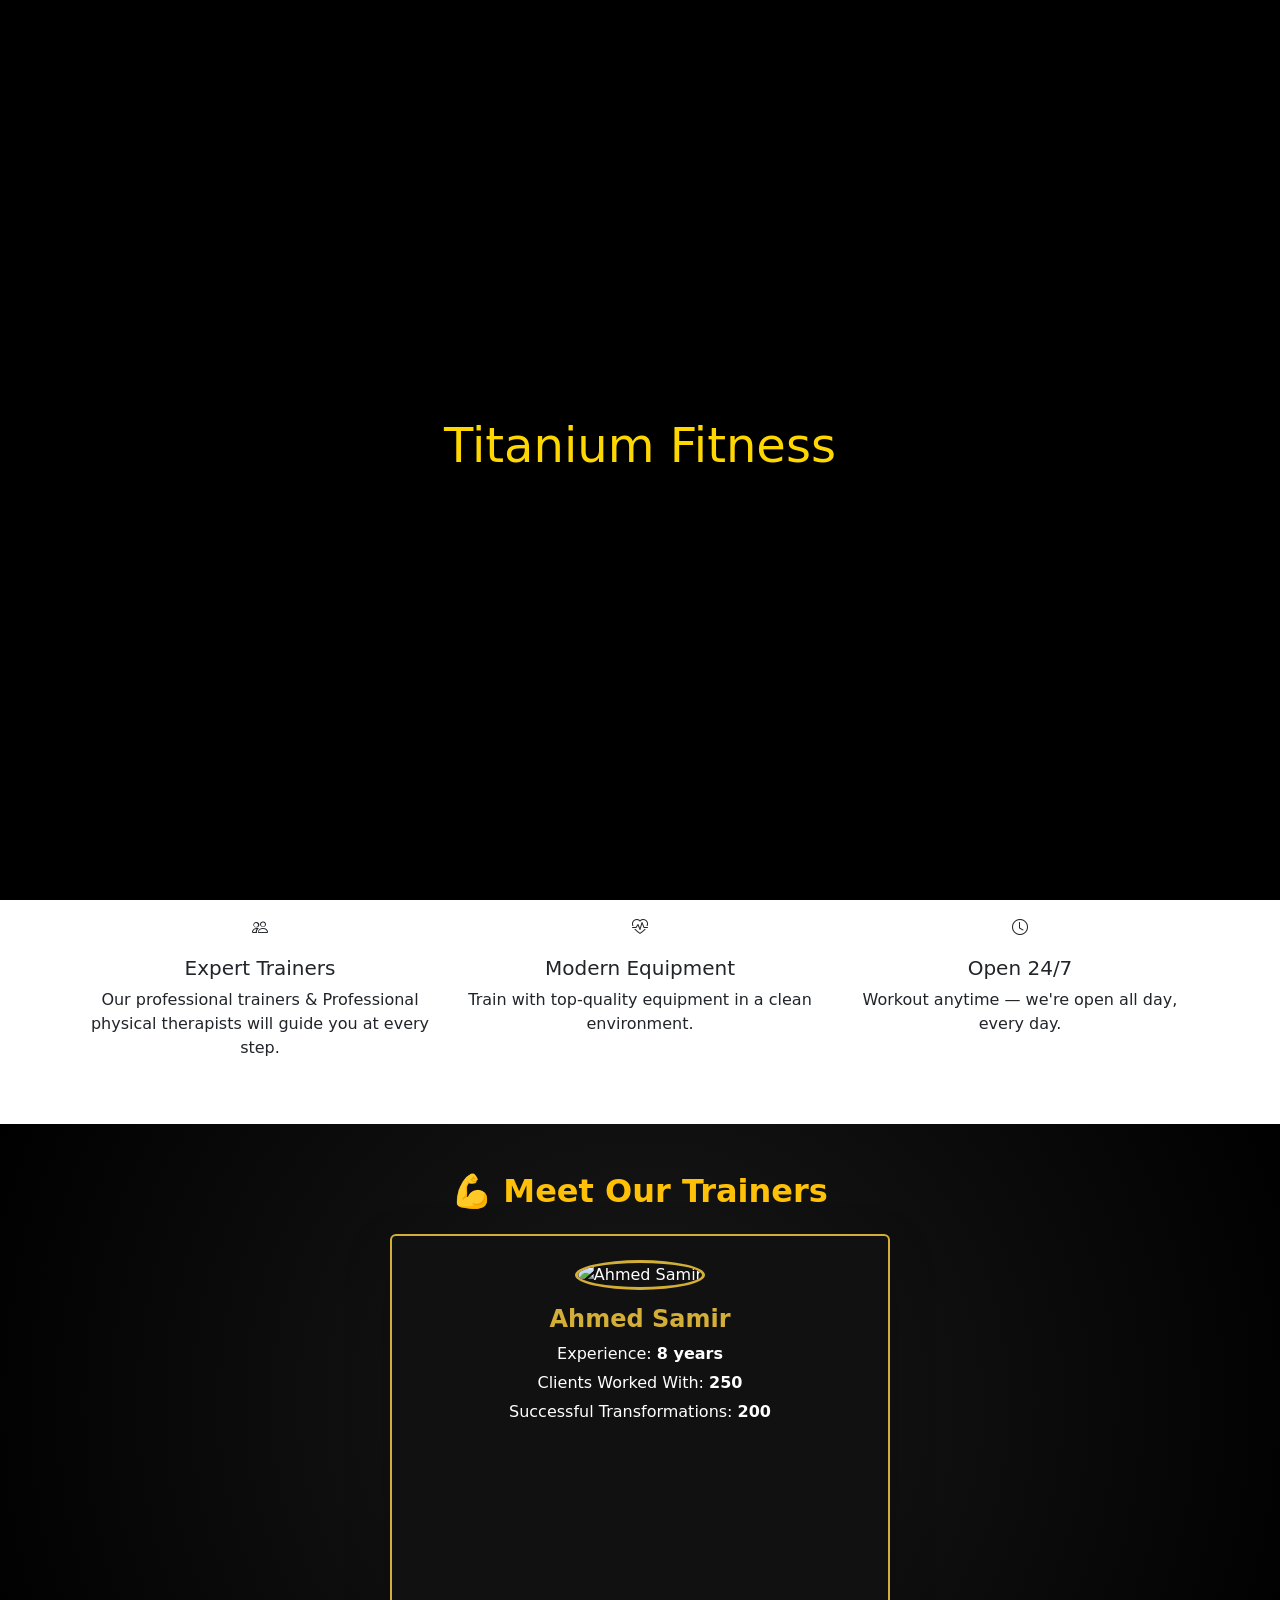
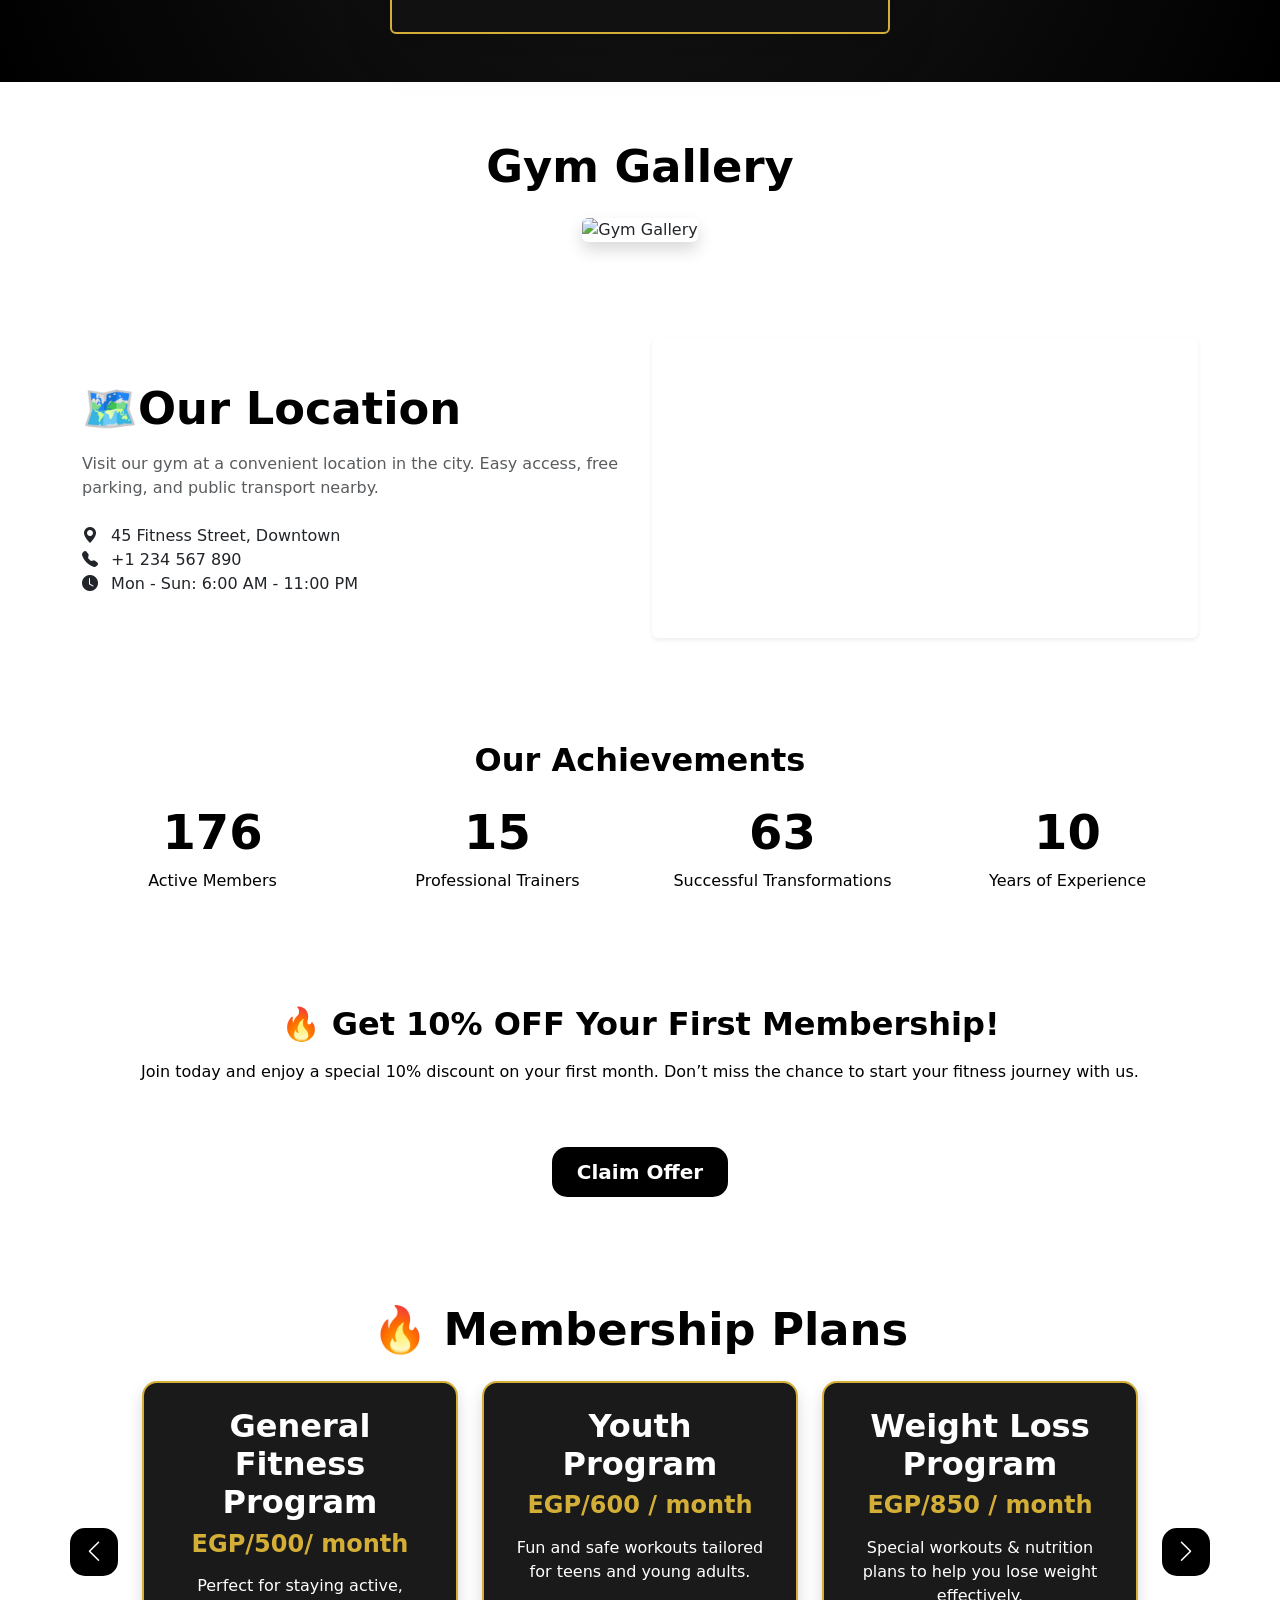
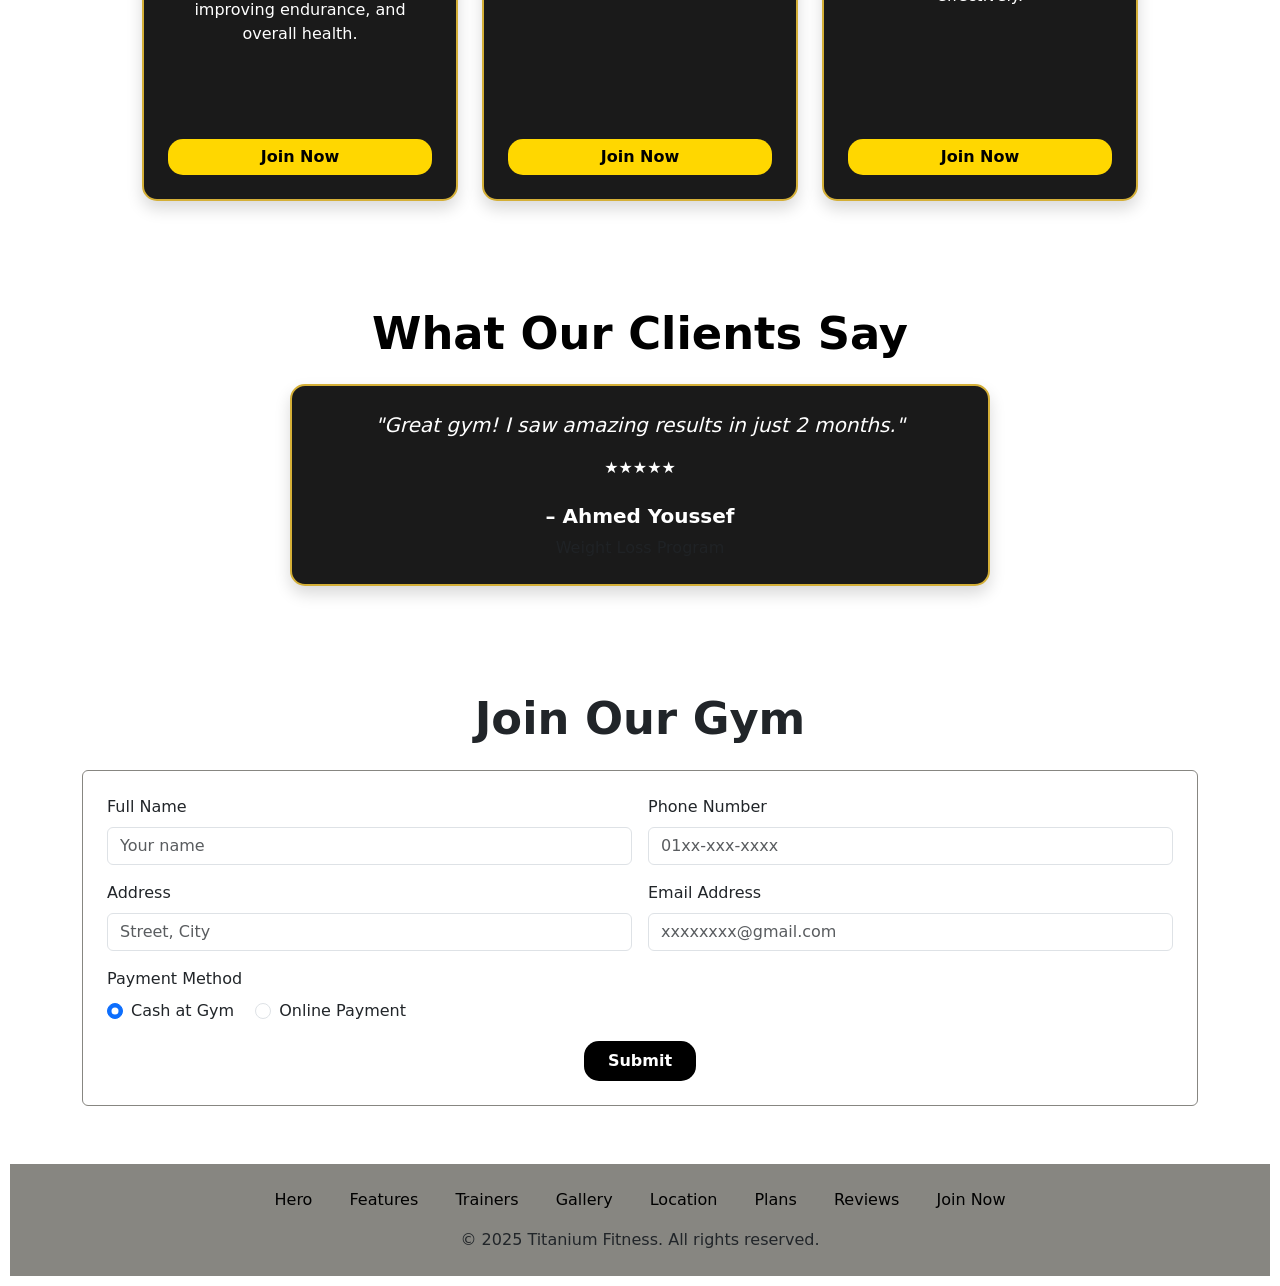
==== commit 0f0967a8: "Test Test" ====
--- a/index.html
+++ b/index.html
@@ -43,6 +43,9 @@
   <video class="hero-video" autoplay muted loop playsinline>
     <source src="videoHeader.mp4" type="video/mp4">
   </video>
+  <video class="hero-video" autoplay muted loop playsinline>
+    <source src="https://www.pexels.com/download/video/5319426/" type="video/mp4">
+  </video>
 
   <!-- Overlay -->
   <div class="hero-overlay"></div>
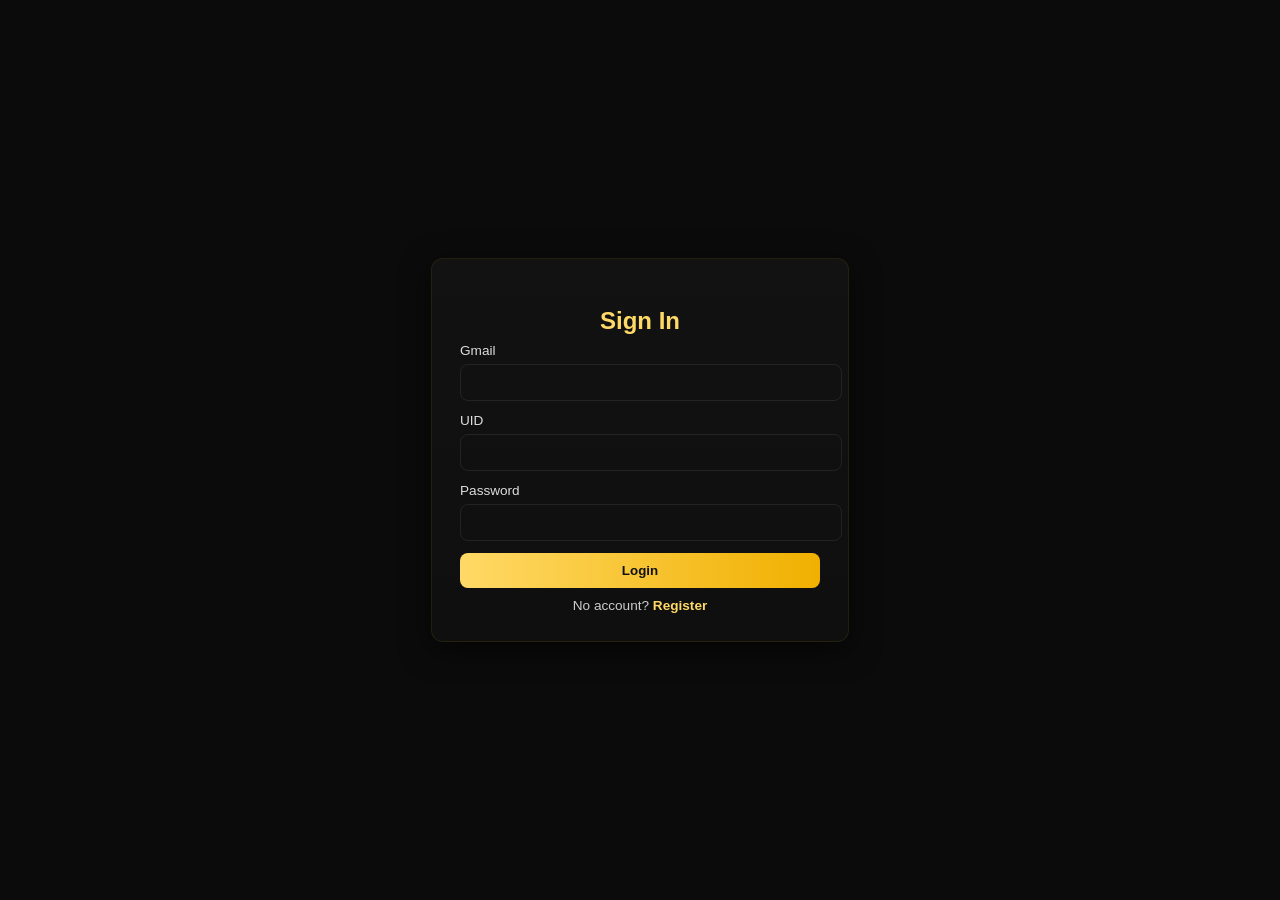
==== commit 8e1e1c33: "+Sign In +Sign In Optional extended description" ====
--- a/index.html
+++ b/index.html
@@ -1,386 +1,77 @@
-<!DOCTYPE html>
+<!doctype html>
 <html lang="en">
 <head>
-    <meta charset="UTF-8">
-    <meta name="viewport" content="width=device-width, initial-scale=1.0">
-    <title>Titanium Fitness</title>
-  <link href="https://cdn.jsdelivr.net/npm/bootstrap@5.3.2/dist/css/bootstrap.min.css" rel="stylesheet">
-  <link href="https://cdn.jsdelivr.net/npm/bootstrap-icons@1.11.3/font/bootstrap-icons.css" rel="stylesheet">
-  <link rel="stylesheet" href="style.css">
+<meta charset="utf-8"/>
+<meta name="viewport" content="width=device-width,initial-scale=1"/>
+<title>Login</title>
+<style>
+  body{font-family:Arial,Helvetica,sans-serif;background:#0b0b0b;color:#fff;display:flex;align-items:center;justify-content:center;height:100vh;margin:0}
+  .card{width:360px;padding:28px;border-radius:12px;background:linear-gradient(180deg, rgba(255,255,255,0.03), rgba(255,255,255,0.02));box-shadow:0 8px 30px rgba(0,0,0,0.6);border:1px solid rgba(255,215,0,0.08)}
+  h2{color:#ffd966;text-align:center;margin-bottom:8px}
+  label{display:block;font-size:0.85rem;margin-bottom:6px;color:#ddd}
+  input{width:100%;padding:10px;border-radius:8px;border:1px solid rgba(255,255,255,0.08);background:transparent;color:#fff;margin-bottom:12px;outline:none}
+  .btn{width:100%;padding:10px;border-radius:8px;border:none;background:linear-gradient(90deg,#ffd966,#f0b000);color:#111;font-weight:700;cursor:pointer}
+  .msg{margin-top:12px;padding:10px;border-radius:8px;display:none}
+  .msg.success{background:rgba(40,120,40,0.12);color:#bff0b7;border:1px solid rgba(40,120,40,0.18)}
+  .msg.error{background:rgba(160,40,40,0.08);color:#ffbdbd;border:1px solid rgba(255,80,80,0.12)}
+  .small{font-size:0.85rem;color:#ccc;text-align:center;margin-top:10px}
+  a.link{color:#ffd966;text-decoration:none;font-weight:600}
+</style>
 </head>
 <body>
 
-  <!-- Load -->
-  <div id="loadingScreen">
-  <h1 class="loading-logo loadTextColor textSize">Titanium Fitness</h1>
-  </div>
+<div class="card">
+  <h2>Sign In</h2>
+
+  <label for="email">Gmail</label>
+  <input id="email" type="email" autocomplete="username">
+
+  <label for="uid">UID</label>
+  <input id="uid" type="text" autocomplete="username">
+
+  <label for="password">Password</label>
+  <input id="password" type="password" autocomplete="current-password">
+
+  <button id="loginBtn" class="btn">Login</button>
+
+  <div id="msg" class="msg" role="alert"></div>
+
+  <div class="small">No account? <a class="link" href="register.html">Register</a></div>
 </div>
 
-<!-- Header -->
-  <nav class="navbar navbar-expand-lg shadow-sm sticky-top shadow">
-  <div class="container">
-    <a class="navbar-brand navName" href="#">Titanium Fitness</a>
-    <button class="navbar-toggler" type="button" data-bs-toggle="collapse" data-bs-target="#navMenu">
-      <span class="navbar-toggler-icon"></span>
-    </button>
-    <div class="collapse navbar-collapse" id="navMenu">
-      <ul class="navbar-nav ms-auto">
-        <li class="nav-item navName"><a class="nav-link navName" href="#features">Features</a></li>
-        <li class="nav-item navName"><a class="nav-link navName" href="#trainers">Trainers</a></li>
-        <li class="nav-item navName"><a class="nav-link navName" href="#gallery">Gallery</a></li>
-        <li class="nav-item navName"><a class="nav-link navName" href="#location">Location</a></li>
-        <li class="nav-item navName"><a class="nav-link navName" href="#achievements">Achievements</a><li>
-        <li class="nav-item navName"><a class="nav-link navName" href="#plans">Plans</a></li>
-        <li class="nav-item navName"><a class="nav-link navName" href="#reviews">Reviews</a></li>
-        <li class="nav-item "><a class="nav-link navName" href="#checkout">Join Now</a></li>
-      </ul>
-    </div>
-  </div>
-</nav>
-<!-- HERO SECTION WITH BACKGROUND VIDEO -->
-<section id="hero" class="hero position-relative text-center text-white d-flex flex-column justify-content-center align-items-center">
-  <!-- Background Video -->
-  <video class="hero-video" autoplay muted loop playsinline>
-    <source src="videoHeader.mp4" type="video/mp4">
-  </video>
-  <video class="hero-video" autoplay muted loop playsinline>
-    <source src="https://www.pexels.com/download/video/5319426/" type="video/mp4">
-  </video>
+<script>
+async function sha256Hex(message) {
+  const enc = new TextEncoder();
+  const data = enc.encode(message);
+  const hash = await crypto.subtle.digest('SHA-256', data);
+  const bytes = Array.from(new Uint8Array(hash));
+  return bytes.map(b => b.toString(16).padStart(2,'0')).join('');
+}
+function loadUsers(){ try{ const r=localStorage.getItem('tf_users'); return r?JSON.parse(r):[] }catch(e){return[]}}
+function showMsg(t,type='error'){ const el=document.getElementById('msg'); el.textContent=t; el.className='msg '+(type==='success'?'success':'error'); el.style.display='block' }
 
-  <!-- Overlay -->
-  <div class="hero-overlay"></div>
+document.getElementById('loginBtn').addEventListener('click', async () => {
+  const email = document.getElementById('email').value.trim().toLowerCase();
+  const uid   = document.getElementById('uid').value.trim();
+  const pass  = document.getElementById('password').value;
 
-  <!-- Hero Text -->
-  <div class="hero-content position-relative z-2">
-    <h1 class="display-4 fw-bold mb-3">Train Hard. Stay Strong.</h1>
-    <p class="lead mb-4">Join our gym and achieve your fitness goals with professional trainers</p>
-    <a href="#plans" class="btn btn-accent btn-lg mt-3 btn-gold">View Plans</a>
-  </div>
-</section>
+  if(!email || !uid || !pass){ showMsg('Please fill all fields'); return; }
+  if(!/^[^\s@]+@[^\s@]+\.[^\s@]+$/.test(email)){ showMsg('Invalid email'); return; }
 
+  const users = loadUsers();
+  const user = users.find(u => u.email === email && u.uid === uid);
+  if(!user){ showMsg('Account not found'); return; }
 
-<!-- FEATURES -->
-<section id="features" class="py-5">
-  <div class="container">
-    <h2 class="text-center mb-5 featuresText" style="color:var(--accent);">Why Us</h2>
-    <div class="row g-4 text-center">
-      <div class="col-md-4 feature">
-        <i class="bi bi-people"></i>
-        <h5 class="mt-3">Expert Trainers</h5>
-        <p>Our professional trainers & Professional physical therapists will guide you at every step.</p>
-      </div>
-      <div class="col-md-4 feature">
-        <i class="bi bi-heart-pulse"></i>
-        <h5 class="mt-3">Modern Equipment</h5>
-        <p>Train with top-quality equipment in a clean environment.</p>
-      </div>
-      <div class="col-md-4 feature">
-        <i class="bi bi-clock"></i>
-        <h5 class="mt-3">Open 24/7</h5>
-        <p>Workout anytime — we're open all day, every day.</p>
-      </div>
-    </div>
-  </div>
-</section>
+  const passHash = await sha256Hex(pass);
+  if(passHash !== user.passHash){ showMsg('Wrong password'); return; }
 
-<!-- 🏋️ TRAINERS SECTION -->
-<section id="trainers" class="py-5 text-center text-white">
-  <div class="container">
-    <h2 class="fw-bold mb-4 text-warning">💪 Meet Our Trainers</h2>
-    <div id="trainerCard" class="trainer-card mx-auto p-4 rounded shadow-lg">
-    
-      <!-- JS will inject trainer info here -->
-    </div>
-  </div>
-</section>
+  // success: create a simple session object in localStorage
+  localStorage.setItem('tf_session', JSON.stringify({ email: user.email, uid: user.uid, loggedAt: Date.now() }));
 
-<!-- GALLERY SECTION -->
-  <section id="gallery" class="py-5 text-center">
-    <div class="container">
-      <h2 class="featuresText mb-4 fw-bold">Gym Gallery</h2>
-      <div id="galleryImageContainer" class="mx-auto" style="max-width: 800px;">
-        <img id="galleryImage" src="" alt="Gym Gallery" class="img-fluid rounded shadow">
-      </div>
-    </div>
-  </section>
+  showMsg('Login successful. Redirecting...', 'success');
+  setTimeout(()=> { window.location.href = 'again.html'; }, 900);
+});
+</script>
 
-<!-- LOCATION SECTION -->
-<section id="location" class="py-5 bg-white">
-  <div class="container">
-    <div class="row align-items-center g-4">
-      <div class="col-lg-6">
-        <h2 class="h3 featuresText fw-bold mb-3">🗺️Our Location</h2>
-        <p class="text-muted mb-4">
-          Visit our gym at a convenient location in the city. Easy access, free parking, and public transport nearby.
-        </p>
-        <ul class="list-unstyled">
-          <li><i class="bi bi-geo-alt-fill me-2"></i> 45 Fitness Street, Downtown</li>
-          <li><i class="bi bi-telephone-fill me-2"></i> +1 234 567 890</li>
-          <li><i class="bi bi-clock-fill me-2"></i> Mon - Sun: 6:00 AM - 11:00 PM</li>
-        </ul>
-      </div>
-      <div class="col-lg-6">
-        <iframe
-          class="w-100 rounded shadow-sm"
-          style="min-height: 300px; border: 0; border: 1xp solid #000;"
-          src="https://www.google.com/maps/embed?pb=!1m18!1m12!1m3!1d3454.2692242577745!2d31.23571101511418!3d30.044419881881564!2m3!1f0!2f0!3f0!3m2!1i1024!2i768!4f13.1!3m3!1m2!1s0x145840c1f0df9e0b%3A0xfdf8e4e7f7c8336b!2z2KfZhNiq2KfZgNmK2YYg2KzYp9ix2YrZhg!5e0!3m2!1sen!2seg!4v1696430000000!5m2!1sen!2seg"
-          allowfullscreen=""
-          loading="lazy">
-        </iframe>
-      </div>
-    </div>
-  </div>
-</section>
-
-<!-- ACHIEVEMENTS SECTION -->
-
- <section id="achievements" class="py-5 text-black">
-  <div class="container text-center">
-    <h2 class="fw-bold mb-4">Our Achievements</h2>
-    <div class="row g-4">
-      <div class="col-md-3 col-6">
-        <div>
-          <h3 class="fw-bold display-5 counter" data-target="400">0</h3>
-          <p>Active Members</p>
-        </div>
-      </div>
-      <div class="col-md-3 col-6">
-        <div>
-          <h3 class="fw-bold display-5 counter" data-target="15">0</h3>
-          <p>Professional Trainers</p>
-        </div>
-      </div>
-      <div class="col-md-3 col-6">
-        <div>
-          <h3 class="fw-bold display-5 counter" data-target="120">0</h3>
-          <p>Successful Transformations</p>
-        </div>
-      </div>
-      <div class="col-md-3 col-6">
-        <div>
-          <h3 class="fw-bold display-5 counter" data-target="10">0</h3>
-          <p>Years of Experience</p>
-        </div>
-      </div>
-    </div>
-  </div>
-</section>
-
-<!-- DISCOUNT SECTION -->
-<section id="discount" class="py-5 text-black text-center">
-  <div class="container">
-    <h2 class="fw-bold mb-3">🔥 Get 10% OFF Your First Membership!</h2>
-    <p class="mb-4">
-      Join today and enjoy a special 10% discount on your first month. Don’t miss the chance to start your fitness journey with us.
-    </p>
-    <div>
-      <a href="#plans"><img id="transition" class="imgOfferSize" src="https://a.lovart.ai/artifacts/agent/nIvYfGJY7ig7OQSz.jpg" alt=""></a>
-    </div>
-    <a href="#plans" class="btn btn-light btn-lg fw-bold buutonHero buttonMargin ">
-      Claim Offer
-    </a>
-  </div>
-</section>
-
-
-<!-- PLANS SECTION -->
-<section id="plans" class="py-5">
-  <div class="container text-center position-relative">
-    <h2 class="h3 fw-bold mb-4 featuresText"> 🔥 Membership Plans</h2>
-
-    <!-- Left Arrow -->
-    <button id="prevPlan" class="btn btn-outline-primary position-absolute top-50 start-0 translate-middle-y me-3">
-      <i class="bi bi-chevron-left fs-4"></i>
-    </button>
-
-    <!-- Plans Container -->
-    <div id="planContainer" class="row g-4 justify-content-center mx-5">
-      <!-- JS will inject the 3 plans here -->
-    </div>
-
-    <!-- Right Arrow -->
-    <button id="nextPlan" class="btn btn-outline-primary position-absolute top-50 end-0 translate-middle-y ms-3">
-      <i class="bi bi-chevron-right fs-4"></i>
-    </button>
-  </div>
-</section>
-
- <!-- Reviews section -->
-  <section id="reviews" class="py-5">
-  <div class="container text-center">
-    <h2 class="mb-4 fw-bold featuresText">What Our Clients Say</h2>
-    <center> 
-    <div id="testimonialContainer" class="p-4 plan-item shadow center hover text-white" style="max-width: 700px; margin-top: 5px;">
-      <p id="testimonialMessage" class="fs-5 fst-italic">"Great gym! I saw amazing results in just 2 months."</p>
-      <div id="testimonialStars" class="mb-2"></div>
-      <h5 id="testimonialName" class="mt-3 fw-bold">– Ahmed Youssef</h5>
-      <p id="testimonialProgram" class="text-muted mb-0">Weight Loss Program</p>
-    </div>
-  </center>
-  </div>
-</section>
-
-<!-- CHECKOUT -->
-<section id="checkout" class="py-5">
-  <div class="container">
-    <h2 class="text-center mb-4 featuresText" style="color:var(--accent);">Join Our Gym</h2>
-    <form class="p-4 rounded border-form">
-      <div class="row g-3">
-        <div class="col-md-6">
-          <label class="form-label">Full Name</label>
-          <input type="text" class="form-control" placeholder="Your name" required>
-        </div>
-        <div class="col-md-6">
-          <label class="form-label">Phone Number</label>
-          <input type="tel" class="form-control" placeholder="01xx-xxx-xxxx" required>
-        </div>
-        <div class="col-md-6">
-          <label class="form-label">Address</label>
-          <input type="text" class="form-control" placeholder="Street, City" required>
-        </div>
-        <div class="col-md-6">
-          <label class="form-label"> Email Address</label>
-          <input type="email" class="form-control" placeholder="xxxxxxxx@gmail.com" required>
-        </div>
-        <div class="col-12">
-          <label class="form-label d-block">Payment Method</label>
-          <div class="form-check form-check-inline">
-            <input class="form-check-input" type="radio" name="paymentMethod" id="cash" value="cash" checked>
-            <label class="form-check-label" for="cash">Cash at Gym</label>
-          </div>
-          <div class="form-check form-check-inline">
-            <input class="form-check-input" type="radio" name="paymentMethod" id="online" value="online">
-            <label class="form-check-label" for="online">Online Payment</label>
-          </div>
-        </div>
-        <div class="col-12 text-center">
-          <button type="submit" class="btn btn-accent px-4 py-2 buutonHero">Submit</button>
-        </div>
-      </div>
-    </form>
-  </div>
-</section>
-
-<!-- Back To Top Button  -->
-
-<button id="backToTopBtn" class="btn rounded-circle">
- <i class="bi bi-arrow-up"></i>
-</button>
-
-<!-- FOOTER -->
- 
-<footer class="footer py-4">
-  <div class="container text-center">
-    <nav class="footer-nav mb-3">
-      <a href="#hero" class=" mx-3 nav-item navName text-black">Hero</a>
-      <a href="#features" class=" mx-3 nav-item navName text-black">Features</a>
-      <a href="#trainers" class=" mx-3 nav-item navName text-black">Trainers</a>
-      <a href="#gallery" class=" mx-3 nav-item navName text-black">Gallery</a>
-      <a href="#location" class=" mx-3 nav-item navName text-black">Location</a>
-      <a href="#plans" class=" mx-3 nav-item navName text-black">Plans</a>
-      <a href="#reviews" class=" mx-3 nav-item navName text-black">Reviews</a>
-      <a href="#join" class=" mx-3 nav-item navName text-black">Join Now</a>
-    </nav>
-
-    <p class="mb-0 text-gold">&copy; 2025 Titanium Fitness. All rights reserved.</p>
-  </div>
-</footer>
-
-<script src="https://cdn.jsdelivr.net/npm/bootstrap@5.3.2/dist/js/bootstrap.bundle.min.js"></script>
-<script src="script.js"></script>
-<script src="plans.js"></script>
-<script>
-  document.addEventListener('DOMContentLoaded', () => {
-    setTimeout(() => {
-      const loadingScreen = document.getElementById('loadingScreen');
-      loadingScreen.classList.add('hide');
-      setTimeout(() => loadingScreen.remove(), 600);
-    }, 3000);
-  });
-</script>
-<script>
-  const testimonials = [
-    {
-      message: "Great gym! I saw amazing results in just 2 months.",
-      name: "Ahmed Youssef",
-      program: "Weight Loss Program",
-      rating: 5
-    },
-    {
-      message: "The trainers are super supportive and motivating. I love it here!",
-      name: "Sarah Ali",
-      program: "Ladies Program",
-      rating: 5
-    },
-    {
-      message: "Best physiotherapy service I've tried. My recovery was fast and smooth.",
-      name: "Mohamed Hassan",
-      program: "Advanced Physiotherapy Plan",
-      rating: 5
-    },
-    {
-      message: "The environment is clean and the equipment is top-notch!",
-      name: "Omar Ibrahim",
-      program: "Muscle Building Program",
-      rating: 5
-    },
-    {
-      message: "Amazing experience! The annual plan saved me a lot of money.",
-      name: "Mona Adel",
-      program: "Annual All-Inclusive",
-      rating: 5
-    }
-  ];
-
-  let currentTestimonial = 0;
-  const container = document.getElementById("testimonialContainer");
-  const messageEl = document.getElementById("testimonialMessage");
-  const nameEl = document.getElementById("testimonialName");
-  const programEl = document.getElementById("testimonialProgram");
-  const starsEl = document.getElementById("testimonialStars");
-
-  function generateStars(rating) {
-    let starsHTML = "";
-    for (let i = 1; i <= 5; i++) {
-      starsHTML += i <= rating ? "★" : "☆";
-    }
-    return starsHTML;
-  }
-
-  function showTestimonial(index) {
-    const t = testimonials[index];
-    messageEl.textContent = `"${t.message}"`;
-    nameEl.textContent = `– ${t.name}`;
-    programEl.textContent = t.program;
-    starsEl.innerHTML = generateStars(t.rating);
-  }
-
-  function cycleTestimonials() {
-    container.classList.remove("fade-in");
-    container.classList.add("fade-out");
-
-    setTimeout(() => {
-      currentTestimonial = (currentTestimonial + 1) % testimonials.length;
-      showTestimonial(currentTestimonial);
-      container.classList.remove("fade-out");
-      container.classList.add("fade-in");
-    }, 500);
-  }
-
-  // أول رأي
-  showTestimonial(currentTestimonial);
-
-  // تغيير تلقائي كل 15 ثانية
-  setInterval(cycleTestimonials, 7000);
-</script>
-<script>
-  document.addEventListener('DOMContentLoaded', () => {
-    setTimeout(() => {
-      const loadingScreen = document.getElementById('loadingScreen');
-      loadingScreen.classList.add('hide');
-      setTimeout(() => loadingScreen.remove(), 600);
-    }, 3000);
-  });
-</script>
 </body>
-</html>+</html>
